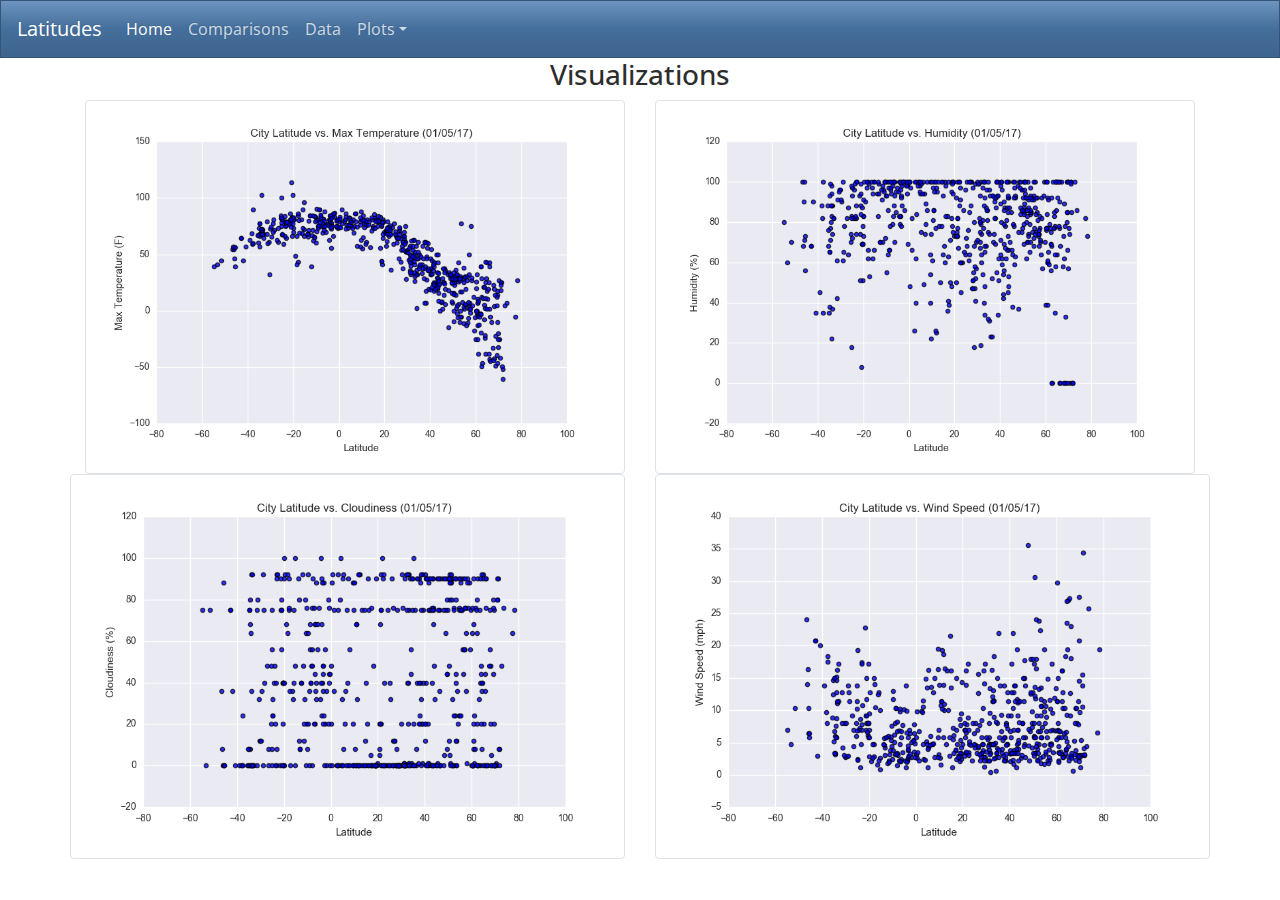
==== Comparisons.html @ 6e699440 "finished project" ====
<!DOCTYPE html>
<html lang="en">

<head>
    <meta charset=" UTF-8">
    <title>Summary: Latitude vs. X</title>
    <link rel="stylesheet" href="bootstrap.css ">
</head>

<body>
    <nav class="navbar navbar-expand-lg navbar-dark bg-primary">
        <a class="navbar-brand" href="index.html">Latitudes</a>
        <button class="navbar-toggler" type="button" data-toggle="collapse" data-target="#navbarColor01" aria-controls="navbarColor01" aria-expanded="false" aria-label="Toggle navigation">
          <span class="navbar-toggler-icon"></span>
        </button>

        <div class="collapse navbar-collapse" id="navbarColor01">
            <ul class="navbar-nav mr-auto">
                <li class="nav-item active">
                    <a class="nav-link" href="index.html">Home <span class="sr-only">(current)</span></a>
                </li>
                <li class="nav-item">
                    <a class="nav-link" href="Comparisons.html">Comparisons</a>
                </li>
                <li class="nav-item">
                    <a class="nav-link" href="Data.html">Data</a>
                </li>
                <li class="nav-item dropdown">
                    <a class="nav-link dropdown-toggle" data-toggle="dropdown" href="#" role="button" aria-haspopup="true" aria-expanded="false">Plots</a>
                    <div class="dropdown-menu">
                        <a class="dropdown-item" href="Max_Temperature.html">Max Temperature</a>
                        <a class="dropdown-item" href="Humidity.html">Humidity</a>
                        <a class="dropdown-item" href="Cloudiness.html">Cloudiness</a>
                        <a class="dropdown-item" href="Wind_Speed.html">Wind Speed</a>
                    </div>
                </li>
            </ul>
        </div>
    </nav>
    <div class="container ">
        <h3 class="text-center ">Visualizations</h3>
        <div class="row ">
            <div class="col-md-6 ">
                <div class="thumbnail ">
                    <img src="Assets/images/Fig1.png " alt="... " class="img-thumbnail ">
                </div>
            </div>
            <div class="col-md-6 ">
                <div class="thumbnail ">
                    <img src="Assets/images/Fig2.png " alt="... " class="img-thumbnail ">
                </div>
            </div>
            <div class="row ">
                <div class="col-md-6 ">
                    <div class="thumbnail ">
                        <img src="Assets/images/Fig3.png " alt="... " class="img-thumbnail ">
                    </div>
                </div>
                <div class="col-md-6 ">
                    <div class="thumbnail ">
                        <img src="Assets/images/Fig4.png " alt="... " class="img-thumbnail ">
                    </div>
                </div>
            </div>
        </div>
    </div>
</body>

</html>
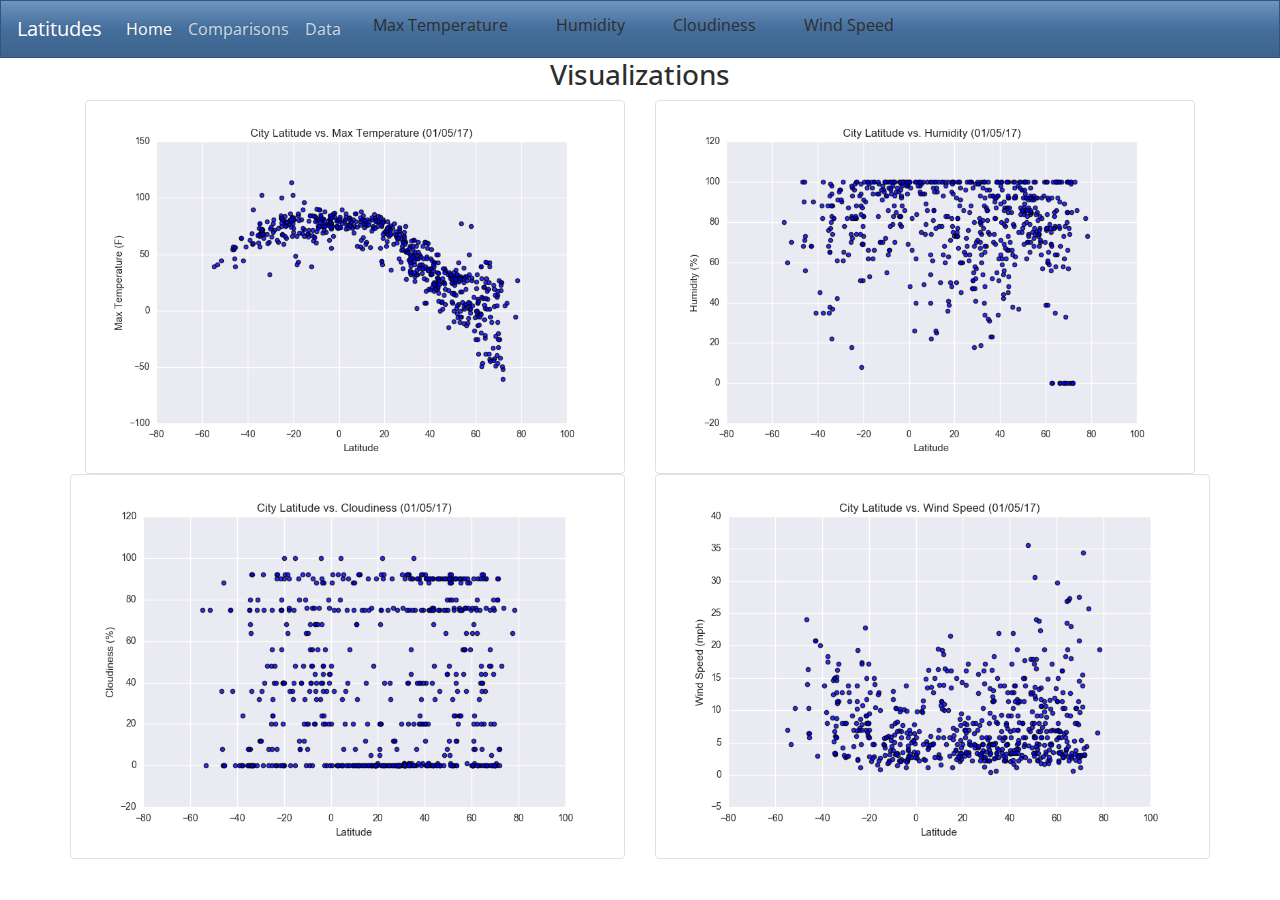
==== commit 8836077c: "final edits" ====
--- a/Comparisons.html
+++ b/Comparisons.html
@@ -25,14 +25,17 @@
                 <li class="nav-item">
                     <a class="nav-link" href="Data.html">Data</a>
                 </li>
-                <li class="nav-item dropdown">
-                    <a class="nav-link dropdown-toggle" data-toggle="dropdown" href="#" role="button" aria-haspopup="true" aria-expanded="false">Plots</a>
-                    <div class="dropdown-menu">
-                        <a class="dropdown-item" href="Max_Temperature.html">Max Temperature</a>
-                        <a class="dropdown-item" href="Humidity.html">Humidity</a>
-                        <a class="dropdown-item" href="Cloudiness.html">Cloudiness</a>
-                        <a class="dropdown-item" href="Wind_Speed.html">Wind Speed</a>
-                    </div>
+                <li class="nav-item"></li>
+                <a class="dropdown-item" href="Max_Temperature.html">Max Temperature</a>
+                </li>
+                <li class="nav-item">
+                    <a class="dropdown-item" href="Humidity.html">Humidity</a>
+                </li>
+                <li class="nav-item">
+                    <a class="dropdown-item" href="Cloudiness.html">Cloudiness</a>
+                </li>
+                <li class="nav-item">
+                    <a class="dropdown-item" href="Wind_Speed.html">Wind Speed</a>
                 </li>
             </ul>
         </div>
